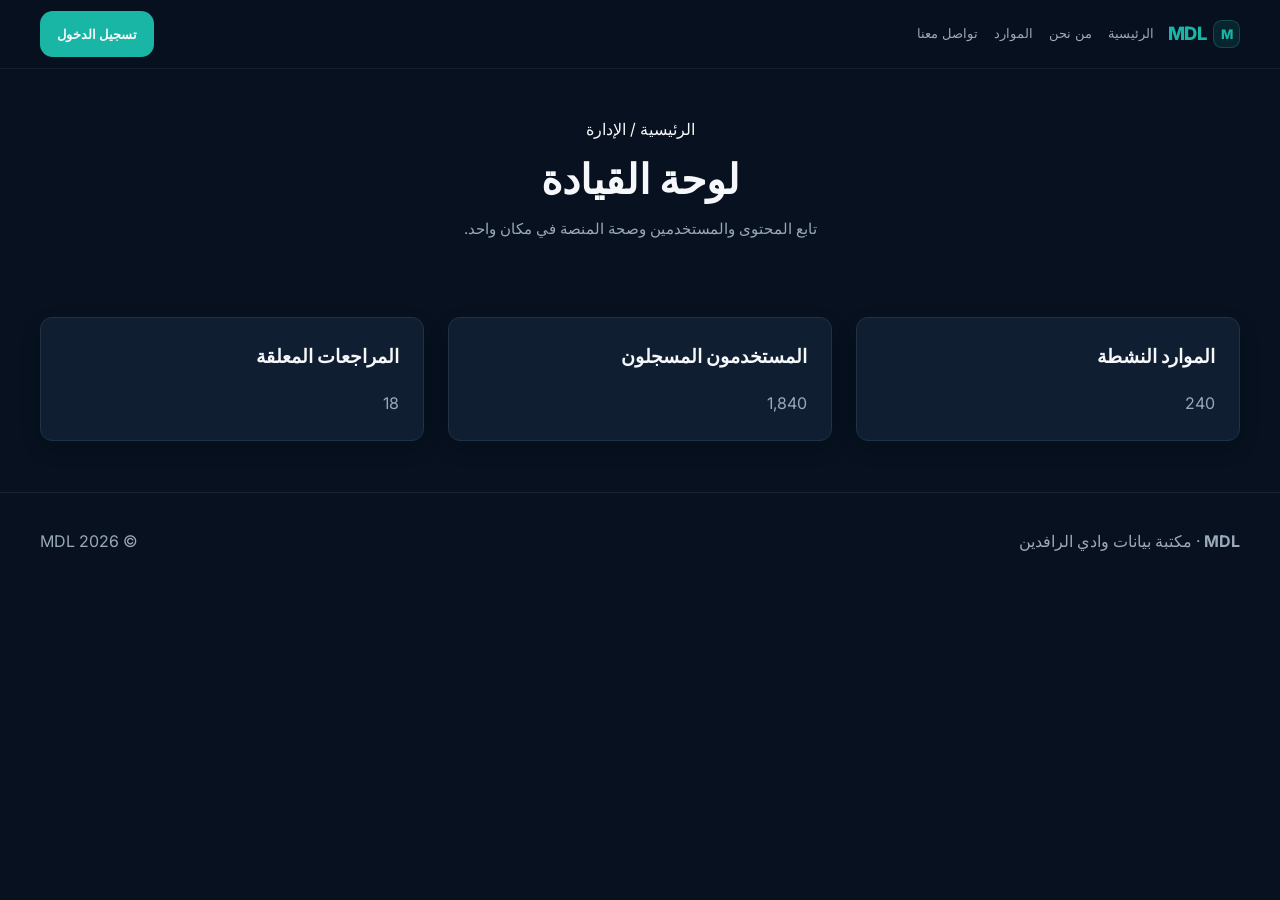
==== admin/dashboard.html @ bfff39cd "first"MVP"" ====
<!DOCTYPE html>
<html lang="ar" dir="rtl">
<head>
  <meta charset="UTF-8">
  <meta name="viewport" content="width=device-width, initial-scale=1.0">
  <title>لوحة الإدارة | MDL — مكتبة بيانات وادي الرافدين</title>
  <link rel="preconnect" href="https://fonts.googleapis.com">
  <link rel="preconnect" href="https://fonts.gstatic.com" crossorigin>
  <link href="https://fonts.googleapis.com/css2?family=IBM+Plex+Sans+Arabic:wght@400;500;600;700&family=Inter:wght@400;500;600;700;800&display=swap" rel="stylesheet">
  <link rel="stylesheet" href="../src/styles/base.css">
  <link rel="stylesheet" href="../src/styles/components.css">
  <link rel="stylesheet" href="../src/styles/responsive.css">
</head>
<body>
  <header class="site-header">
    <div class="page-shell header-inner">
      <a href="../index.html" class="brand" aria-label="العودة للصفحة الرئيسية"><span class="brand-mark">M</span>MDL</a>
      <nav class="site-nav" aria-label="التنقل الرئيسي">
        <a href="../index.html">الرئيسية</a>
        <a href="../pages/about.html">من نحن</a>
        <a href="../pages/resources.html">الموارد</a>
        <a href="../pages/contact.html">تواصل معنا</a>
      </nav>
      <a href="../pages/auth/login.html" class="btn btn--primary">تسجيل الدخول</a>
    </div>
  </header>

  <main>
    <section class="page-header">
      <div class="page-shell page-header__content">
        <div class="breadcrumbs"><span>الرئيسية</span> / <span>الإدارة</span></div>
        <h1>لوحة القيادة</h1>
        <p>تابع المحتوى والمستخدمين وصحة المنصة في مكان واحد.</p>
      </div>
    </section>

    <section class="section">
      <div class="page-shell card-grid">
        <article class="admin-card admin-card--compact">
          <h3>الموارد النشطة</h3>
          <p>240</p>
        </article>
        <article class="admin-card admin-card--compact">
          <h3>المستخدمون المسجلون</h3>
          <p>1,840</p>
        </article>
        <article class="admin-card admin-card--compact">
          <h3>المراجعات المعلقة</h3>
          <p>18</p>
        </article>
      </div>
    </section>
  </main>

  <footer class="page-footer">
    <div class="page-shell page-footer__inner">
      <div><strong>MDL</strong> · مكتبة بيانات وادي الرافدين</div>
      <div>© 2026 MDL</div>
    </div>
  </footer>
</body>
</html>
---- src/styles/base.css ----
@import url("variables.css");

* {
  box-sizing: border-box;
}

html {
  scroll-behavior: smooth;
}

body {
  margin: 0;
  min-width: 320px;
  min-height: 100vh;
  background: var(--color-bg);
  color: var(--color-text-primary);
  font-family: var(--font-family-base);
  line-height: var(--line-height-base);
}

img {
  max-width: 100%;
  display: block;
}

a {
  color: inherit;
  text-decoration: none;
}

button,
input,
select,
textarea {
  font: inherit;
}

button {
  cursor: pointer;
}

h1,
h2,
h3,
h4,
p {
  margin-top: 0;
}

::selection {
  background: rgba(25, 181, 165, 0.28);
}

.page-shell {
  width: min(1200px, calc(100% - 32px));
  margin: 0 auto;
}

.section {
  padding: 3.2rem 0;
}

.section-heading {
  max-width: 700px;
  margin: 0 auto 2rem;
  text-align: center;
}

.section-heading h2 {
  margin: 0.75rem 0 0.5rem;
  font-size: clamp(2rem, 3vw, 2.75rem);
  line-height: 1.2;
}

.section-heading p {
  margin: 0;
  color: var(--color-text-secondary);
}

.eyebrow {
  color: var(--color-accent);
  font-size: 0.85rem;
  font-weight: 700;
  letter-spacing: 0.08em;
  text-transform: uppercase;
}

.chip {
  display: inline-flex;
  align-items: center;
  justify-content: center;
  min-height: 2rem;
  padding: 0.25rem 0.7rem;
  border-radius: 999px;
  background: rgba(25, 181, 165, 0.08);
  border: 1px solid rgba(25, 181, 165, 0.25);
  color: var(--color-primary);
  font-size: 0.7rem;
  font-weight: 700;
}

.empty-state {
  padding: 2rem 1.25rem;
  border: 1px solid var(--color-border);
  border-radius: 12px;
  background: rgba(18, 34, 53, 0.6);
  text-align: center;
  color: var(--color-text-secondary);
}

.form-success {
  display: flex;
  align-items: center;
  gap: 0.75rem;
  padding: 0.9rem 1rem;
  border: 1px solid rgba(53, 198, 163, 0.35);
  border-radius: 12px;
  background: rgba(53, 198, 163, 0.08);
  color: var(--color-text-primary);
}

.form-success[hidden] {
  display: none;
}

.form-success__icon {
  display: inline-flex;
  align-items: center;
  justify-content: center;
  width: 2rem;
  height: 2rem;
  border-radius: 50%;
  background: rgba(53, 198, 163, 0.18);
  color: var(--color-success);
  font-weight: 700;
}

.toast {
  position: fixed;
  right: 1.25rem;
  bottom: 1.25rem;
  z-index: 100;
  max-width: min(22rem, calc(100vw - 2rem));
  padding: 0.8rem 1rem;
  border: 1px solid rgba(25, 181, 165, 0.35);
  border-radius: 0.8rem;
  background: rgba(13, 25, 40, 0.96);
  box-shadow: 0 14px 30px rgba(0, 0, 0, 0.3);
  color: var(--color-text-primary);
  opacity: 0;
  pointer-events: none;
  transform: translateY(10px);
  transition: opacity 0.2s ease, transform 0.2s ease;
}

.toast.is-visible {
  opacity: 1;
  transform: translateY(0);
}
---- src/styles/components.css ----
.site-header {
  position: sticky;
  top: 0;
  z-index: 20;
  border-bottom: 1px solid rgba(255, 255, 255, 0.06);
  background: rgba(7, 17, 31, 0.8);
  backdrop-filter: blur(12px);
}

.header-inner {
  display: flex;
  align-items: center;
  justify-content: space-between;
  gap: 0.9rem;
  min-height: 4.25rem;
}

.brand {
  display: inline-flex;
  align-items: center;
  gap: 0.45rem;
  font-size: clamp(1.15rem, 1.4vw, 1.45rem);
  font-weight: 800;
  letter-spacing: -0.05em;
  color: var(--color-primary);
}

.brand-mark {
  display: inline-flex;
  align-items: center;
  justify-content: center;
  width: 1.7rem;
  height: 1.7rem;
  border-radius: 0.55rem;
  background: rgba(25, 181, 165, 0.12);
  border: 1px solid rgba(25, 181, 165, 0.28);
  font-size: 0.82rem;
}

.site-nav {
  display: flex;
  align-items: center;
  gap: 1rem;
  margin-left: auto;
}

.site-nav a {
  color: var(--color-text-secondary);
  font-size: 0.83rem;
  transition: color 0.2s ease;
}

.site-nav a:hover,
.site-nav a.is-active {
  color: var(--color-text-primary);
}

.site-search {
  display: flex;
  align-items: center;
  width: min(14rem, 100%);
  min-height: 2.4rem;
  padding: 0 0.8rem;
  border: 1px solid var(--color-border);
  border-radius: 0.8rem;
  background: rgba(13, 25, 40, 0.75);
}

.site-search input {
  width: 100%;
  border: 0;
  background: transparent;
  color: var(--color-text-primary);
  font-size: 0.85rem;
}

.site-search input::placeholder {
  color: var(--color-text-secondary);
}

.btn {
  display: inline-flex;
  align-items: center;
  justify-content: center;
  border: 1px solid transparent;
  border-radius: 0.8rem;
  padding: 0.7rem 1rem;
  font-weight: 700;
  font-size: 0.82rem;
  transition: opacity 0.2s ease, transform 0.2s ease;
}

.btn:hover {
  transform: translateY(-1px);
}

.btn--primary {
  background: var(--color-primary);
  color: var(--color-text-primary);
}

.btn--secondary {
  border-color: rgba(40, 120, 215, 0.4);
  background: rgba(40, 120, 215, 0.08);
  color: var(--color-text-primary);
}

.btn--small {
  padding: 0.55rem 0.9rem;
  font-size: 0.82rem;
}

.text-link {
  display: inline-flex;
  align-items: center;
  gap: 0.35rem;
  margin-top: 1rem;
  color: var(--color-accent);
  font-weight: 600;
}

.resource-toolbar {
  display: flex;
  flex-wrap: wrap;
  justify-content: center;
  gap: 0.75rem;
  margin-bottom: 1.5rem;
}

.hero {
  padding: 3.2rem 0 2rem;
}

.hero__inner {
  display: grid;
  grid-template-columns: 1.2fr 0.8fr;
  align-items: center;
  gap: 1.8rem;
}

.hero__content h1 {
  margin: 0.8rem 0 0.9rem;
  font-size: clamp(2.2rem, 4vw, 3.5rem);
  line-height: 1;
  letter-spacing: -0.05em;
}

.hero__content h1 span {
  display: block;
  color: var(--color-primary);
}

.hero__content p {
  max-width: 38rem;
  margin: 0 0 1.5rem;
  color: var(--color-text-secondary);
  font-size: clamp(0.92rem, 1.4vw, 1rem);
}

.hero__actions {
  display: flex;
  flex-wrap: wrap;
  gap: 1rem;
}

.hero__panel {
  padding: 1.5rem;
  border: 1px solid var(--color-border);
  border-radius: 16px;
  background: rgba(18, 34, 53, 0.82);
  box-shadow: 0 12px 28px rgba(0, 0, 0, 0.12);
}

.panel-card {
  padding: 1.1rem 1rem;
  border: 1px solid rgba(25, 181, 165, 0.15);
  border-radius: 12px;
  background: rgba(11, 24, 38, 0.9);
}

.panel-card + .panel-card {
  margin-top: 1rem;
}

.panel-card h3 {
  margin: 0.7rem 0 0.4rem;
  font-size: 1.2rem;
}

.panel-card p {
  margin: 0;
  color: var(--color-text-secondary);
}

.stat-grid {
  display: grid;
  grid-template-columns: repeat(4, minmax(0, 1fr));
  gap: 1.25rem;
  margin-top: 2.5rem;
}

.stat-card {
  padding: 1.5rem 1.1rem;
  border: 1px solid var(--color-border);
  border-radius: 12px;
  background: rgba(13, 25, 40, 0.78);
  text-align: center;
}

.stat-card__icon {
  display: inline-flex;
  align-items: center;
  justify-content: center;
  width: 3rem;
  height: 3rem;
  border-radius: 0.85rem;
  background: rgba(25, 181, 165, 0.12);
  color: var(--color-primary);
  font-size: 1.2rem;
}

.stat-card h3 {
  margin: 1rem 0 0.3rem;
  font-size: clamp(1.4rem, 2vw, 1.8rem);
}

.stat-card p {
  margin: 0;
  color: var(--color-text-secondary);
}

.card-grid {
  display: grid;
  grid-template-columns: repeat(3, minmax(0, 1fr));
  gap: 1.5rem;
}

.field-card,
.resource-card,
.info-card,
.profile-card,
.admin-card {
  background: rgba(18, 34, 53, 0.8);
  border: 1px solid var(--color-border);
  border-radius: 12px;
  box-shadow: 0 8px 22px rgba(0, 0, 0, 0.12);
}

.field-card,
.resource-card {
  padding: 1.4rem 1.2rem;
}

.field-card__dot {
  display: inline-block;
  width: 0.85rem;
  height: 0.85rem;
  border-radius: 50%;
}

.field-card h3,
.resource-card h3 {
  margin: 0.9rem 0 0.5rem;
  font-size: 1.35rem;
}

.field-card p,
.resource-card p,
.info-card p,
.profile-card p,
.admin-card p {
  margin: 0;
  color: var(--color-text-secondary);
}

.resource-card__top,
.resource-card__actions {
  display: flex;
  align-items: center;
  justify-content: space-between;
  gap: 0.75rem;
}

.resource-card__type {
  color: var(--color-accent);
  font-size: 0.78rem;
  font-weight: 700;
  letter-spacing: 0.08em;
  text-transform: uppercase;
}

.resource-card__actions {
  margin-top: 1.2rem;
}

.page-header {
  padding: clamp(2rem, 5vw, 3rem) 0 1.5rem;
}

.page-header__content {
  text-align: center;
}

.page-header__content h1 {
  margin: 0.9rem 0;
  font-size: clamp(2rem, 3.2vw, 3rem);
  line-height: 1.12;
}

.page-header__content p {
  max-width: 50rem;
  margin: 0 auto;
  color: var(--color-text-secondary);
  font-size: 0.96rem;
}

.page-layout {
  display: grid;
  grid-template-columns: 1.15fr 0.85fr;
  gap: 1.5rem;
}

.detail-panel,
.side-panel {
  padding: 1.5rem;
  border: 1px solid var(--color-border);
  border-radius: 12px;
  background: rgba(13, 25, 40, 0.72);
}

.detail-panel h2,
.side-panel h2 {
  margin-top: 0;
}

.detail-list {
  display: grid;
  gap: 0.9rem;
  margin-top: 1.25rem;
}

.detail-list--plain {
  list-style: none;
  padding: 0;
  margin: 0;
}

.admin-card--compact {
  padding: 1.5rem;
}

.detail-item {
  display: flex;
  justify-content: space-between;
  gap: 1rem;
  padding: 0.9rem 1rem;
  border: 1px solid var(--color-border);
  border-radius: 10px;
  background: rgba(11, 24, 38, 0.8);
}

.detail-item strong {
  color: var(--color-text-primary);
}

.detail-item span {
  color: var(--color-text-secondary);
}

.dataset-list {
  display: grid;
  grid-template-columns: repeat(3, minmax(0, 1fr));
  gap: 1.25rem;
}

.dataset-card {
  display: flex;
  flex-direction: column;
  gap: 1rem;
  padding: 1.4rem 1.2rem;
  border: 1px solid var(--color-border);
  border-radius: 12px;
  background: rgba(18, 34, 53, 0.8);
  box-shadow: 0 8px 22px rgba(0, 0, 0, 0.12);
}

.dataset-card__header,
.dataset-card__meta {
  display: flex;
  align-items: center;
  justify-content: space-between;
  gap: 0.75rem;
}

.dataset-card__status {
  color: var(--color-success);
  font-size: 0.76rem;
  font-weight: 700;
}

.dataset-card h3 {
  margin: 0;
  font-size: 1.35rem;
}

.dataset-card p {
  margin: 0;
  color: var(--color-text-secondary);
  line-height: 1.7;
}

.dataset-card__metrics {
  display: grid;
  grid-template-columns: repeat(3, minmax(0, 1fr));
  gap: 0.75rem;
  padding-top: 0.35rem;
}

.dataset-card__metrics div {
  display: flex;
  flex-direction: column;
  gap: 0.2rem;
  padding: 0.8rem 0.7rem;
  border: 1px solid var(--color-border);
  border-radius: 10px;
  background: rgba(11, 24, 38, 0.8);
}

.dataset-card__metrics strong {
  color: var(--color-primary);
  font-size: 1.05rem;
}

.dataset-card__metrics span,
.dataset-card__meta {
  color: var(--color-text-secondary);
  font-size: 0.8rem;
}

.dataset-card__actions {
  margin-top: auto;
}

.dataset-detail__header {
  display: flex;
  align-items: center;
  justify-content: space-between;
  gap: 1rem;
  margin-bottom: 0.75rem;
}

.dataset-detail__header h2 {
  margin: 0.35rem 0 0;
}

.dataset-detail__stats {
  display: grid;
  grid-template-columns: repeat(3, minmax(0, 1fr));
  gap: 0.75rem;
  margin: 1.25rem 0;
}

.dataset-actions {
  margin-top: 1.25rem;
}

.form-grid {
  display: grid;
  grid-template-columns: repeat(2, minmax(0, 1fr));
  gap: 1rem;
}

.field-group {
  display: flex;
  flex-direction: column;
  gap: 0.5rem;
}

.field-group label {
  color: var(--color-text-secondary);
  font-size: 0.82rem;
  font-weight: 600;
}

.field-group input,
.field-group select,
.field-group textarea {
  width: 100%;
  min-height: 3rem;
  padding: 0.8rem 0.9rem;
  border: 1px solid var(--color-border);
  border-radius: 0.8rem;
  background: rgba(7, 17, 31, 0.9);
  color: var(--color-text-primary);
}

.field-group textarea {
  min-height: 8rem;
  resize: vertical;
}

.auth-panel {
  width: min(100%, 30rem);
  margin: 2rem auto;
  padding: 2rem 1.5rem;
  border: 1px solid var(--color-border);
  border-radius: 16px;
  background: rgba(18, 34, 53, 0.8);
  box-shadow: 0 12px 28px rgba(0, 0, 0, 0.12);
}

.auth-panel h1 {
  margin-bottom: 1.5rem;
  text-align: center;
}

.auth-form {
  display: grid;
  gap: 1rem;
}

.auth-links {
  display: flex;
  justify-content: space-between;
  gap: 1rem;
  margin-top: 0.65rem;
  color: var(--color-text-secondary);
  font-size: 0.9rem;
}

.stats-stack {
  display: grid;
  gap: 0.9rem;
  margin-top: 1rem;
}

.mini-stat {
  display: flex;
  flex-direction: column;
  gap: 0.2rem;
  padding: 1rem;
  border: 1px solid var(--color-border);
  border-radius: 12px;
  background: rgba(11, 24, 38, 0.8);
}

.mini-stat span {
  font-size: 1.4rem;
  font-weight: 700;
  color: var(--color-primary);
}

.mini-stat small {
  color: var(--color-text-secondary);
}

.data-grid,
.info-stack {
  display: grid;
  grid-template-columns: repeat(3, minmax(0, 1fr));
  gap: 1.25rem;
}

.table-wrap {
  overflow-x: auto;
  border: 1px solid var(--color-border);
  border-radius: 12px;
  background: rgba(13, 25, 40, 0.72);
}

.data-table {
  width: 100%;
  border-collapse: collapse;
  min-width: 620px;
}

.data-table th,
.data-table td {
  padding: 0.9rem 1rem;
  border-bottom: 1px solid rgba(255, 255, 255, 0.06);
  text-align: right;
}

.data-table th {
  background: rgba(18, 34, 53, 0.9);
  color: var(--color-text-primary);
}

.data-table td {
  color: var(--color-text-secondary);
}

.page-footer {
  padding: 2.25rem 0 3rem;
  border-top: 1px solid rgba(255, 255, 255, 0.08);
  color: var(--color-text-secondary);
}

.page-footer__inner {
  display: flex;
  align-items: center;
  justify-content: space-between;
  gap: 1rem;
}

.profile-layout {
  display: grid;
  grid-template-columns: minmax(0, 0.95fr) minmax(0, 1.2fr);
  gap: 1.5rem;
  align-items: start;
}

.profile-summary {
  display: grid;
  gap: 1rem;
}

.profile-summary__item {
  padding: 1rem;
  border: 1px solid var(--color-border);
  border-radius: 12px;
  background: rgba(11, 24, 38, 0.8);
}

.profile-summary__item label {
  display: block;
  margin-bottom: 0.35rem;
  color: var(--color-text-secondary);
  font-size: 0.8rem;
}

.profile-summary__item strong {
  display: block;
  color: var(--color-text-primary);
  font-size: 1rem;
}

.profile-form {
  display: grid;
  gap: 1rem;
}

.profile-form .form-grid {
  grid-template-columns: repeat(2, minmax(0, 1fr));
}

.profile-field {
  display: flex;
  flex-direction: column;
  gap: 0.5rem;
}

.profile-field label {
  color: var(--color-text-secondary);
  font-size: 0.82rem;
  font-weight: 600;
}

.profile-field input,
.profile-field textarea {
  width: 100%;
  min-height: 3rem;
  padding: 0.8rem 0.9rem;
  border: 1px solid var(--color-border);
  border-radius: 0.8rem;
  background: rgba(7, 17, 31, 0.9);
  color: var(--color-text-primary);
}

.profile-field textarea {
  min-height: 7rem;
  resize: vertical;
}

.profile-field input:disabled,
.profile-field textarea:disabled {
  opacity: 0.8;
  cursor: not-allowed;
}

.profile-actions {
  display: flex;
  flex-wrap: wrap;
  gap: 0.75rem;
}

.profile-edit-trigger {
  margin-top: 1rem;
}

.profile-status {
  margin-top: 0.5rem;
  font-size: 0.85rem;
  color: var(--color-success);
}

.profile-status[hidden] {
  display: none;
}
---- src/styles/responsive.css ----
@media (max-width: 960px) {
  .header-inner {
    flex-wrap: wrap;
    padding: 1rem 0;
  }

  .site-nav {
    order: 3;
    width: 100%;
    justify-content: center;
    flex-wrap: wrap;
    margin-left: 0;
  }

  .hero__inner,
  .page-layout,
  .contact-layout {
    grid-template-columns: 1fr;
  }

  .stat-grid,
  .card-grid,
  .dataset-list {
    grid-template-columns: repeat(2, minmax(0, 1fr));
  }
}

@media (max-width: 700px) {
  .header-inner,
  .page-footer__inner {
    flex-direction: column;
    align-items: stretch;
  }

  .site-header {
    position: sticky;
  }

  .site-nav {
    justify-content: flex-start;
    overflow-x: auto;
    padding-bottom: 0.25rem;
  }

  .site-nav a {
    white-space: nowrap;
  }

  .site-search {
    width: 100%;
  }

  .hero {
    padding-top: 3rem;
  }

  .hero__actions,
  .auth-links {
    display: grid;
    grid-template-columns: 1fr;
  }

  .stat-grid,
  .card-grid,
  .form-grid,
  .home-feature-list,
  .data-grid,
  .info-stack,
  .dataset-list,
  .contact-points,
  .profile-form .form-grid {
    grid-template-columns: 1fr;
  }

  .contact-layout,
  .profile-layout {
    grid-template-columns: 1fr;
    gap: 1rem;
  }

  .contact-copy,
  .contact-form,
  .profile-summary,
  .detail-panel,
  .side-panel {
    min-width: 0;
    padding: 1.1rem;
  }

  .contact-form__header {
    align-items: flex-start;
  }

  .profile-actions {
    display: grid;
    grid-template-columns: 1fr;
  }

  .btn {
    width: 100%;
  }
}

@media (max-width: 420px) {
  .page-shell {
    width: min(100% - 24px, 1200px);
  }

  .brand {
    font-size: clamp(1.2rem, 5vw, 1.5rem);
  }

  .hero__panel,
  .detail-panel,
  .side-panel,
  .auth-panel {
    padding: 1rem;
  }

  .field-card,
  .resource-card,
  .info-card {
    padding: 1rem;
  }

  .contact-layout {
    grid-template-columns: 1fr;
    gap: 1rem;
  }

  .contact-copy h2 {
    font-size: clamp(1.6rem, 8vw, 2.2rem);
  }

  .contact-points {
    grid-template-columns: repeat(2, minmax(0, 1fr));
  }
}
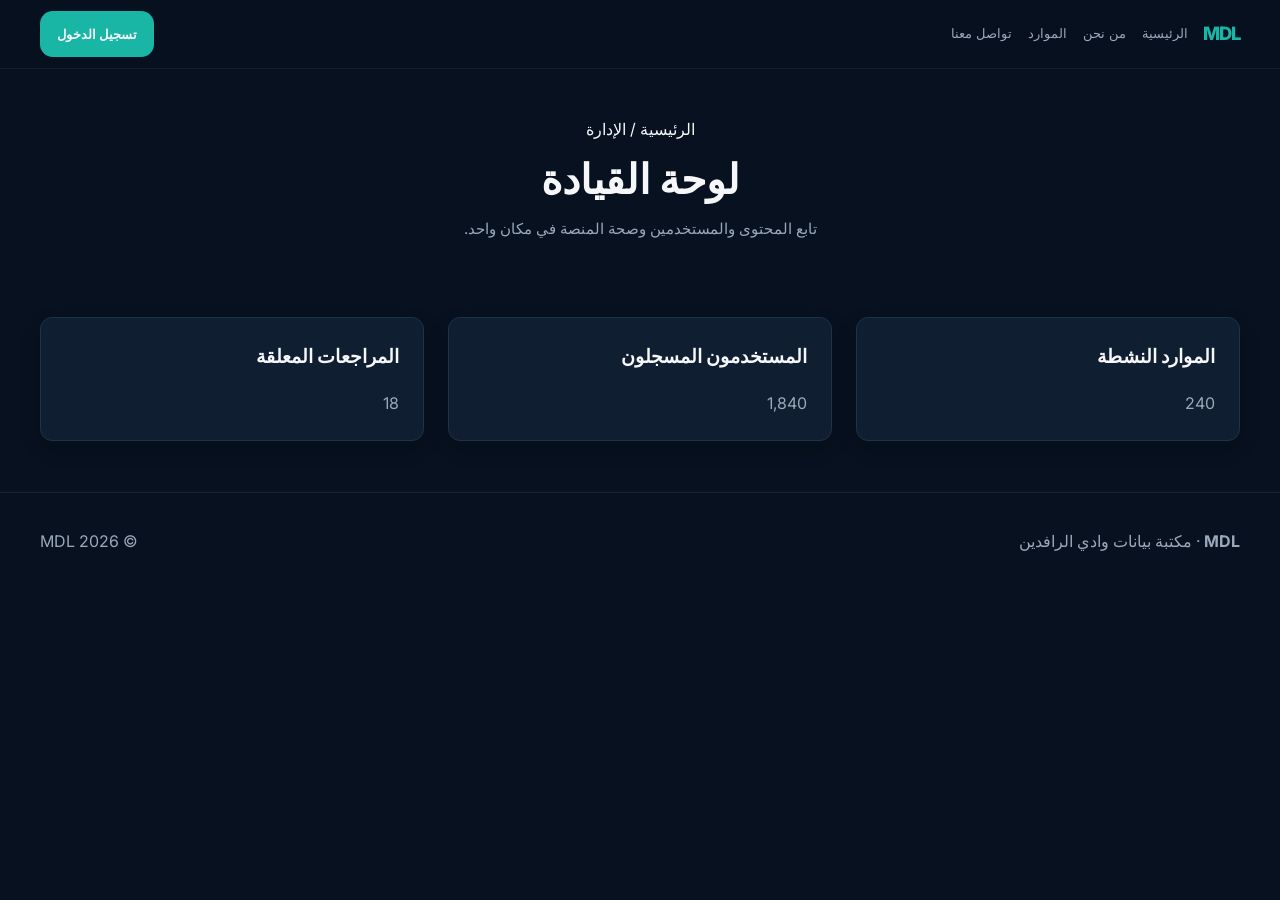
==== commit d2aa6a8b: "first mvp2" ====
--- a/admin/dashboard.html
+++ b/admin/dashboard.html
@@ -14,7 +14,7 @@
 <body>
   <header class="site-header">
     <div class="page-shell header-inner">
-      <a href="../index.html" class="brand" aria-label="العودة للصفحة الرئيسية"><span class="brand-mark">M</span>MDL</a>
+      <a href="../index.html" class="brand" aria-label="MDL — مكتبة بيانات وادي الرافدين، العودة للصفحة الرئيسية">MDL</a>
       <nav class="site-nav" aria-label="التنقل الرئيسي">
         <a href="../index.html">الرئيسية</a>
         <a href="../pages/about.html">من نحن</a>
--- a/src/styles/components.css
+++ b/src/styles/components.css
@@ -18,23 +18,11 @@
 .brand {
   display: inline-flex;
   align-items: center;
-  gap: 0.45rem;
+  direction: ltr;
   font-size: clamp(1.15rem, 1.4vw, 1.45rem);
   font-weight: 800;
   letter-spacing: -0.05em;
   color: var(--color-primary);
-}
-
-.brand-mark {
-  display: inline-flex;
-  align-items: center;
-  justify-content: center;
-  width: 1.7rem;
-  height: 1.7rem;
-  border-radius: 0.55rem;
-  background: rgba(25, 181, 165, 0.12);
-  border: 1px solid rgba(25, 181, 165, 0.28);
-  font-size: 0.82rem;
 }
 
 .site-nav {
@@ -605,9 +593,19 @@
 
 .profile-layout {
   display: grid;
-  grid-template-columns: minmax(0, 0.95fr) minmax(0, 1.2fr);
+  grid-template-columns: 1fr;
   gap: 1.5rem;
   align-items: start;
+}
+
+.profile-layout.is-editing {
+  grid-template-columns: minmax(0, 0.95fr) minmax(0, 1.2fr);
+}
+
+.profile-sidebar {
+  display: grid;
+  gap: 1rem;
+  min-width: 0;
 }
 
 .profile-summary {
@@ -685,7 +683,8 @@
 }
 
 .profile-edit-trigger {
-  margin-top: 1rem;
+  display: flex;
+  justify-content: flex-start;
 }
 
 .profile-status {
--- a/src/styles/responsive.css
+++ b/src/styles/responsive.css
@@ -14,7 +14,9 @@
 
   .hero__inner,
   .page-layout,
-  .contact-layout {
+  .contact-layout,
+  .profile-layout,
+  .profile-layout.is-editing {
     grid-template-columns: 1fr;
   }
 
